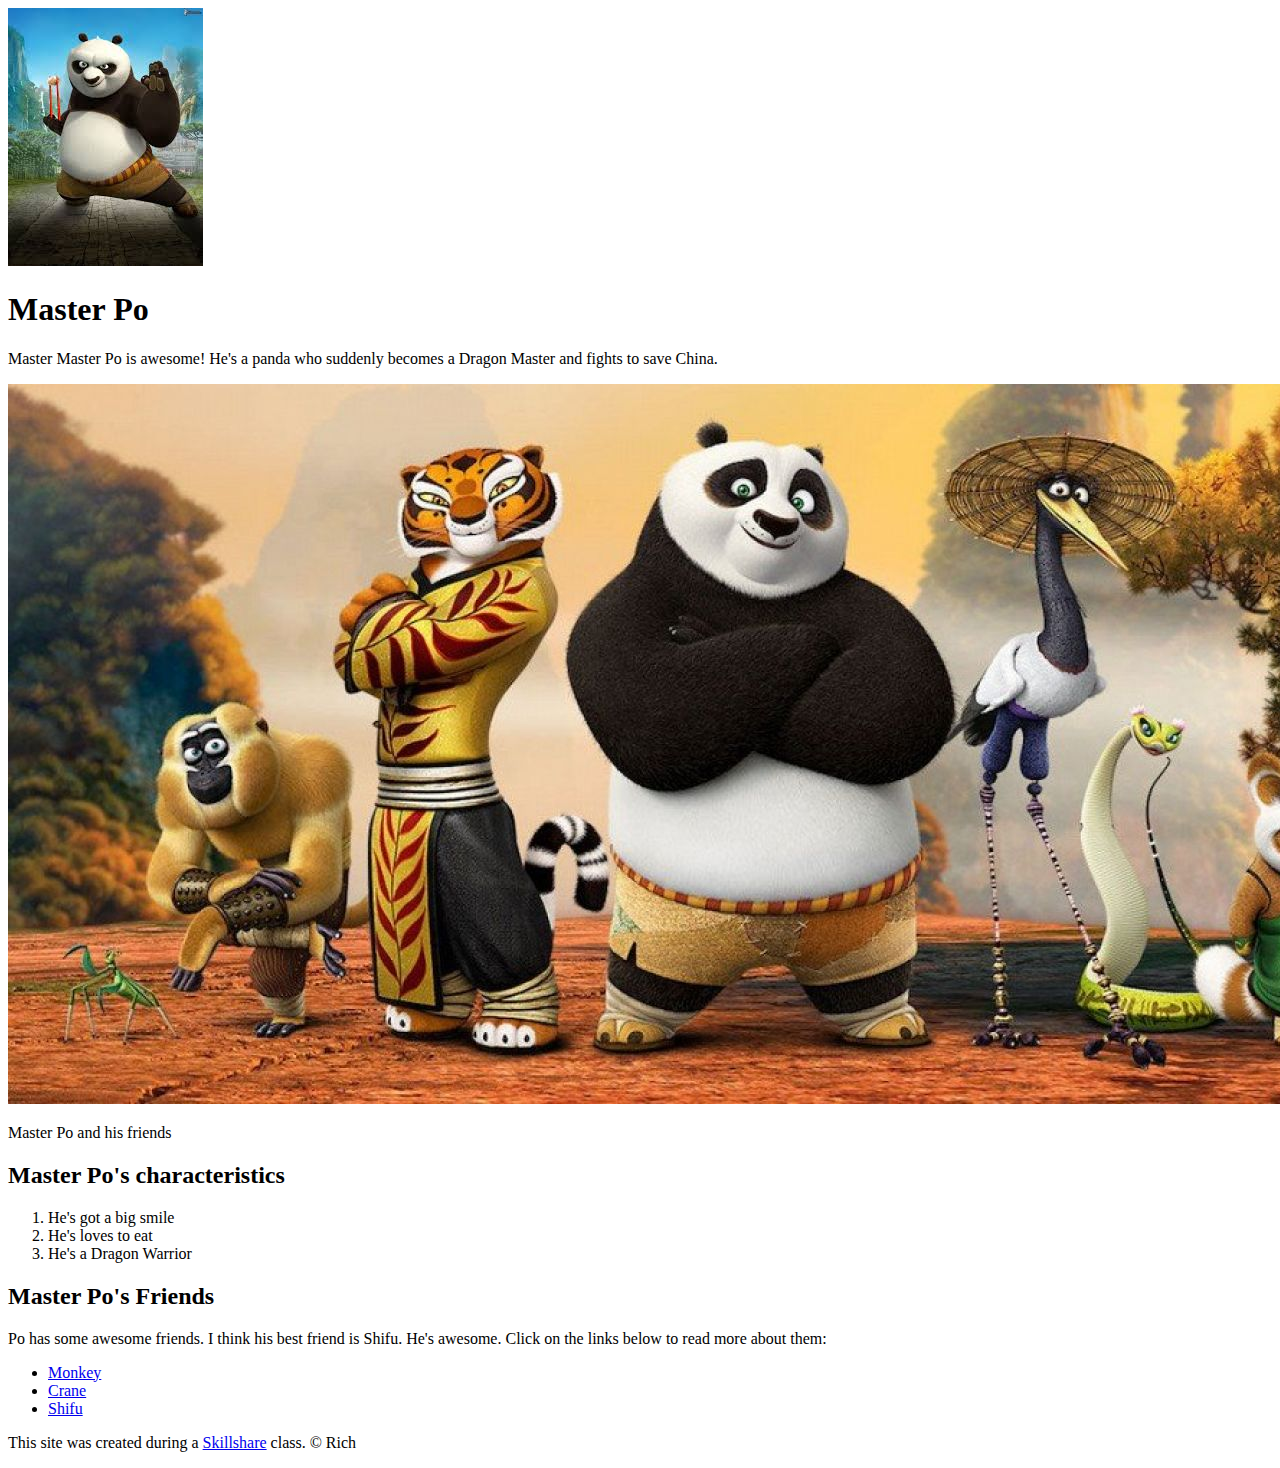
==== index.html @ 0bafdcc2 "Added our character's index.html file and few images" ====
<!DOCTYPE html>
<html>
<head>
    <title>Master Po</title>
    <link rel="icon" href="img/masterpo.jpg">
</head>
<body>
    <!--header element-->
    <header>
        <img src="img/masterpo.jpg">
        <h1>Master Po</h1>

    </header>
    <!-- main elemnt -->
    <main>
        <h2></h2>
        <p>Master Master Po is awesome! 
        He's a panda who suddenly becomes a Dragon Master and fights to save China. </p>
        <img src="img/masterpofriends.jpg">
        <p>Master Po and his friends</p>
        <!-- Characteristics -->
        <h2>Master Po's characteristics</h2>
        <ol>
            <li>He's got a big smile</li>
            <li>He's loves to eat</li>
            <li>He's a Dragon Warrior</li>
        </ol>
        <!-- Friends -->
        <h2>Master Po's Friends</h2>
        <p>Po has some awesome friends. I think his best friend is Shifu. He's awesome.
        Click on the links below to read more about them:</p>
        <ul>
            <li><a href="https://kungfupanda.fandom.com/wiki/Monkey">Monkey</a></li>
            <li><a href="https://kungfupanda.fandom.com/wiki/Crane">Crane</a></li>
            <li><a href="https://kungfupanda.fandom.com/wiki/Shifu">Shifu</a></li>
        </ul>
    </main>

    <!-- Footer element -->
    <footer>
        <p>This site was created during a <a href="https:/skillshare.com"> Skillshare</a> class.
            &copy; Rich</p>
    </footer>
</body>
</html>
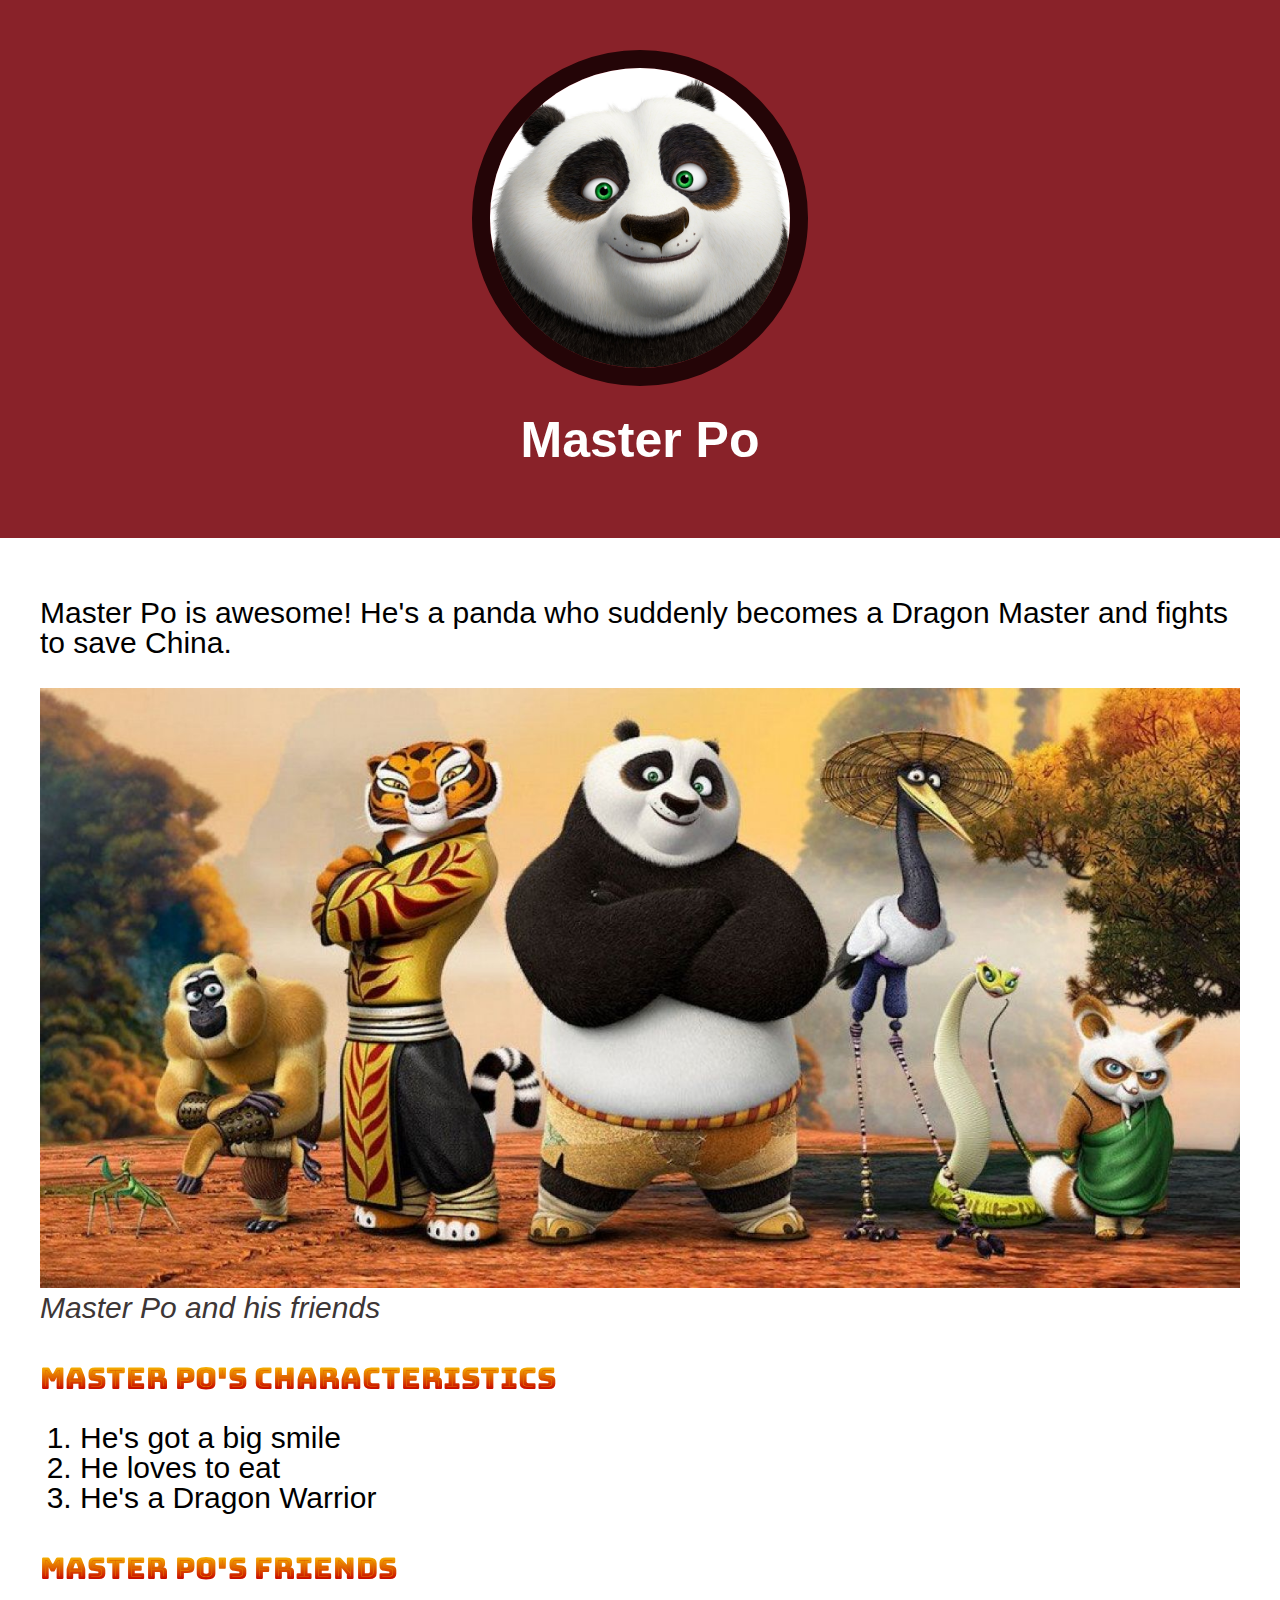
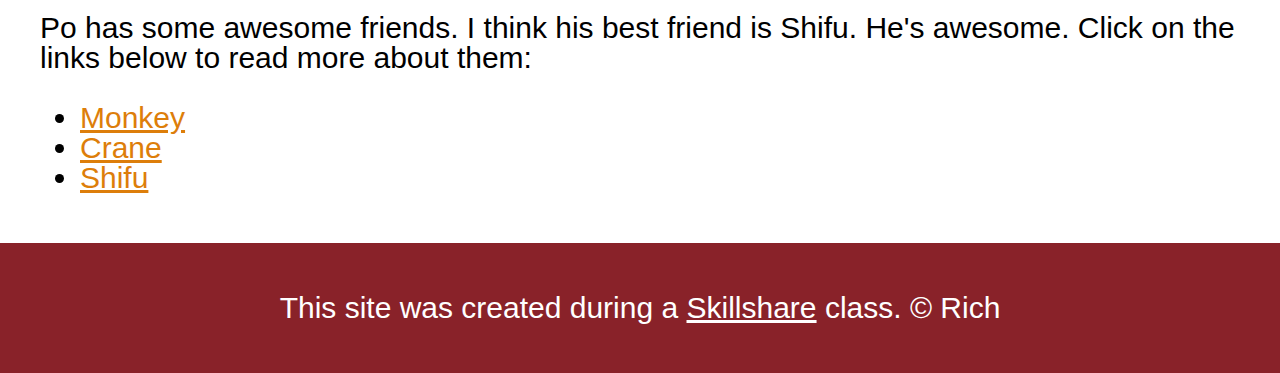
==== commit 5aacc809: "Wrote the css for our character's website and changed some html" ====
--- a/index.html
+++ b/index.html
@@ -3,6 +3,8 @@
 <head>
     <title>Master Po</title>
     <link rel="icon" href="img/masterpo.jpg">
+    <link href="https://fonts.googleapis.com/css2?family=Bungee+Spice&display=swap" rel="stylesheet">
+    <link rel="stylesheet" type="text/css" href="css/hero.css">
 </head>
 <body>
     <!--header element-->
@@ -14,15 +16,15 @@
     <!-- main elemnt -->
     <main>
         <h2></h2>
-        <p>Master Master Po is awesome! 
+        <p>Master Po is awesome! 
         He's a panda who suddenly becomes a Dragon Master and fights to save China. </p>
         <img src="img/masterpofriends.jpg">
-        <p>Master Po and his friends</p>
+        <p class="caption">Master Po and his friends</p>
         <!-- Characteristics -->
         <h2>Master Po's characteristics</h2>
         <ol>
             <li>He's got a big smile</li>
-            <li>He's loves to eat</li>
+            <li>He loves to eat</li>
             <li>He's a Dragon Warrior</li>
         </ol>
         <!-- Friends -->
--- a/css/hero.css
+++ b/css/hero.css
@@ -0,0 +1,80 @@
+body{
+    margin: 0;
+    font-family: 'Gill Sans', 'Gill Sans MT', Calibri, 'Trebuchet MS', sans-serif;
+    font-size: 30px;
+    line-height: 30px;
+}
+
+header{
+    background-color: rgb(137, 34, 41);
+    text-align: center;
+    padding-top: 50px;
+    padding-bottom: 50px;
+}
+
+
+h2{
+    font-family: 'Bungee Spice', cursive;
+    font-size: 30px;  
+    margin: 40px 0 10px; 
+}
+
+header h1{
+    color: white;
+    font-size: 50px;
+}
+
+header img{
+    width: 300px;
+    height: 300px;
+    object-fit: cover;
+    border-radius: 50%;
+    border: 18px solid rgb(36, 5, 7);
+    
+}
+
+main{
+    max-width: 1200px;
+    margin: 0 auto;
+    padding: 20px;
+}
+
+main img{
+    max-width: 100%;
+
+}
+
+a{
+    color: rgb(221, 126, 10);
+   
+}
+a:hover{
+    
+    color: blueviolet;
+}
+
+footer{
+    background-color: rgb(137, 34, 41);
+    text-align: center;
+    color: white;
+    padding: 50px;
+}
+
+footer p{
+    margin: 0;
+}
+
+footer a{
+    color: white;
+}
+
+footer a:hover{
+    opacity: .5;
+    background-color: transparent;
+}
+
+p.caption{
+    color: rgb(61, 54, 54);
+    font-style: italic;
+    margin-top: 0;
+}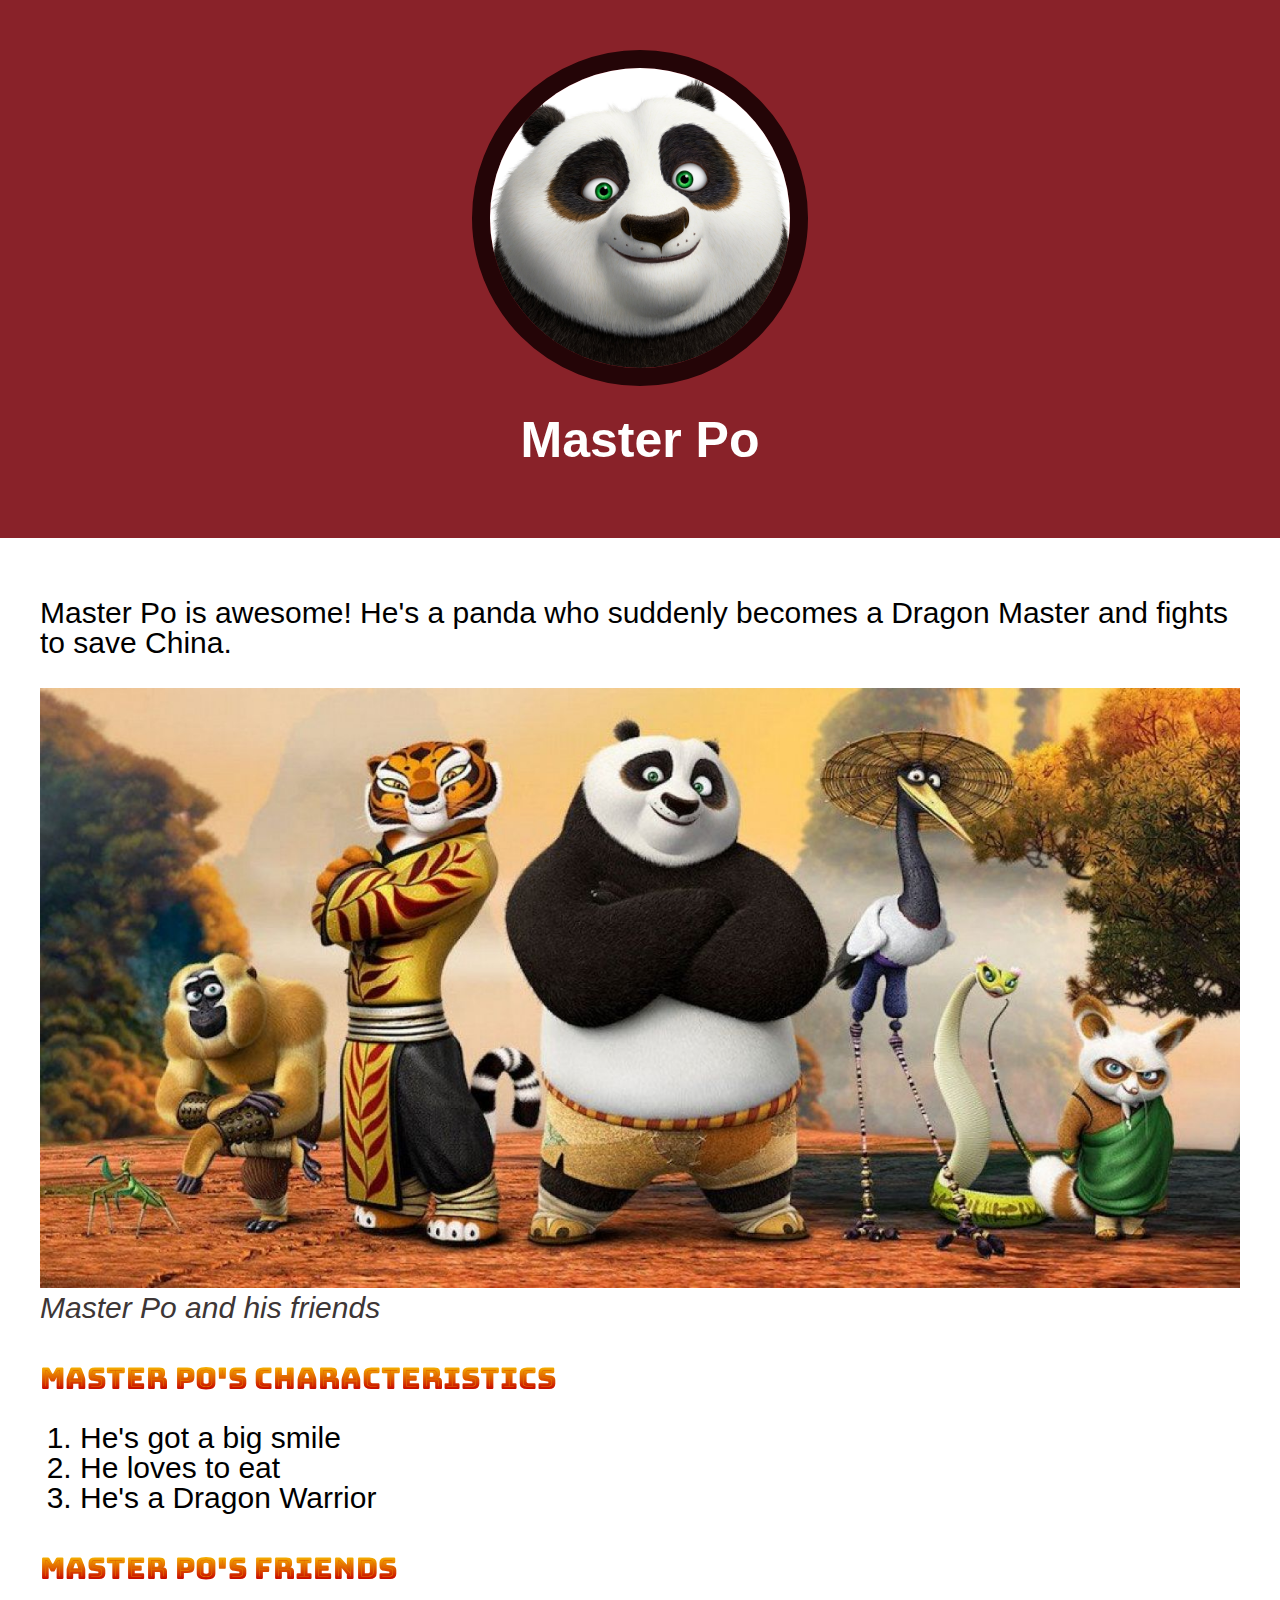
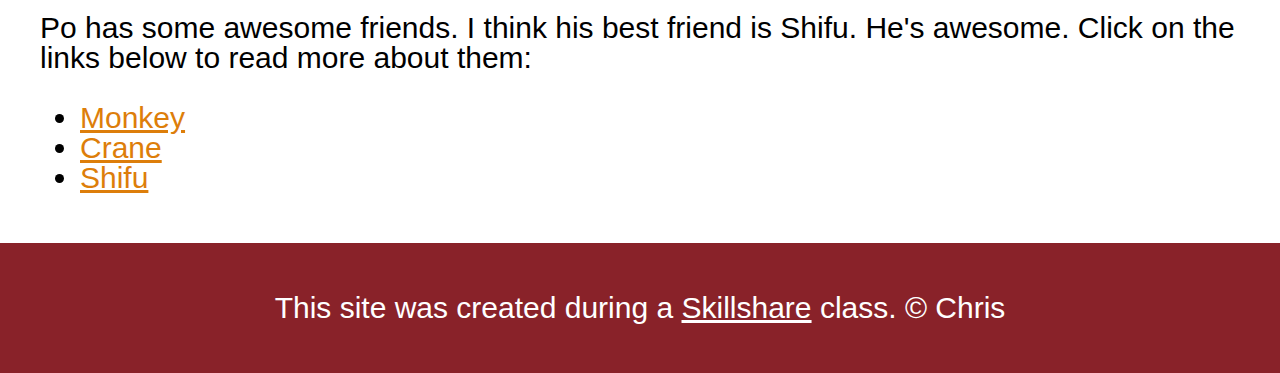
==== commit a096a655: "minor name change" ====
--- a/index.html
+++ b/index.html
@@ -9,7 +9,7 @@
 <body>
     <!--header element-->
     <header>
-        <img src="img/masterpo.jpg">
+        <img src="img/master_po.jpg">
         <h1>Master Po</h1>
 
     </header>
@@ -41,7 +41,7 @@
     <!-- Footer element -->
     <footer>
         <p>This site was created during a <a href="https:/skillshare.com"> Skillshare</a> class.
-            &copy; Rich</p>
+            &copy; Chris</p>
     </footer>
 </body>
 </html>--- a/css/hero.css
+++ b/css/hero.css
@@ -18,6 +18,8 @@
     font-size: 30px;  
     margin: 40px 0 10px; 
 }
+
+/* header styles */
 
 header h1{
     color: white;
